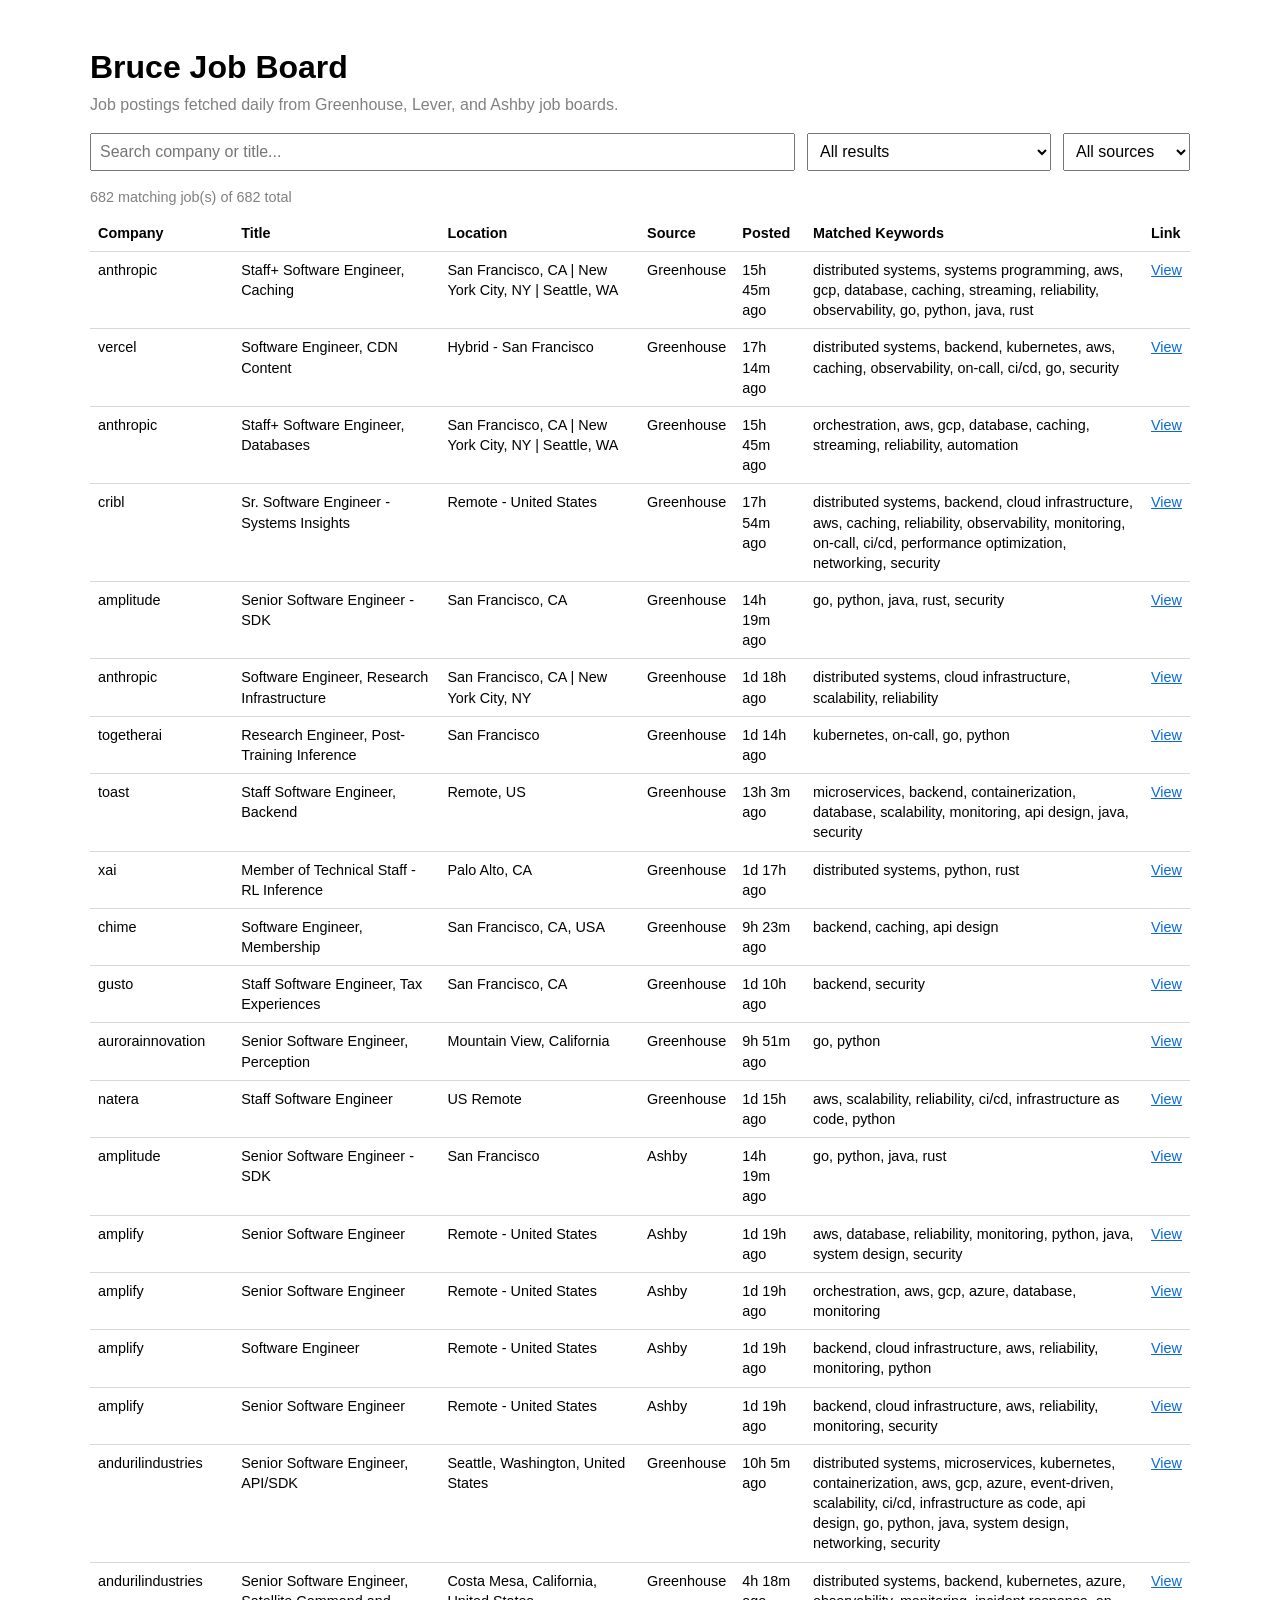
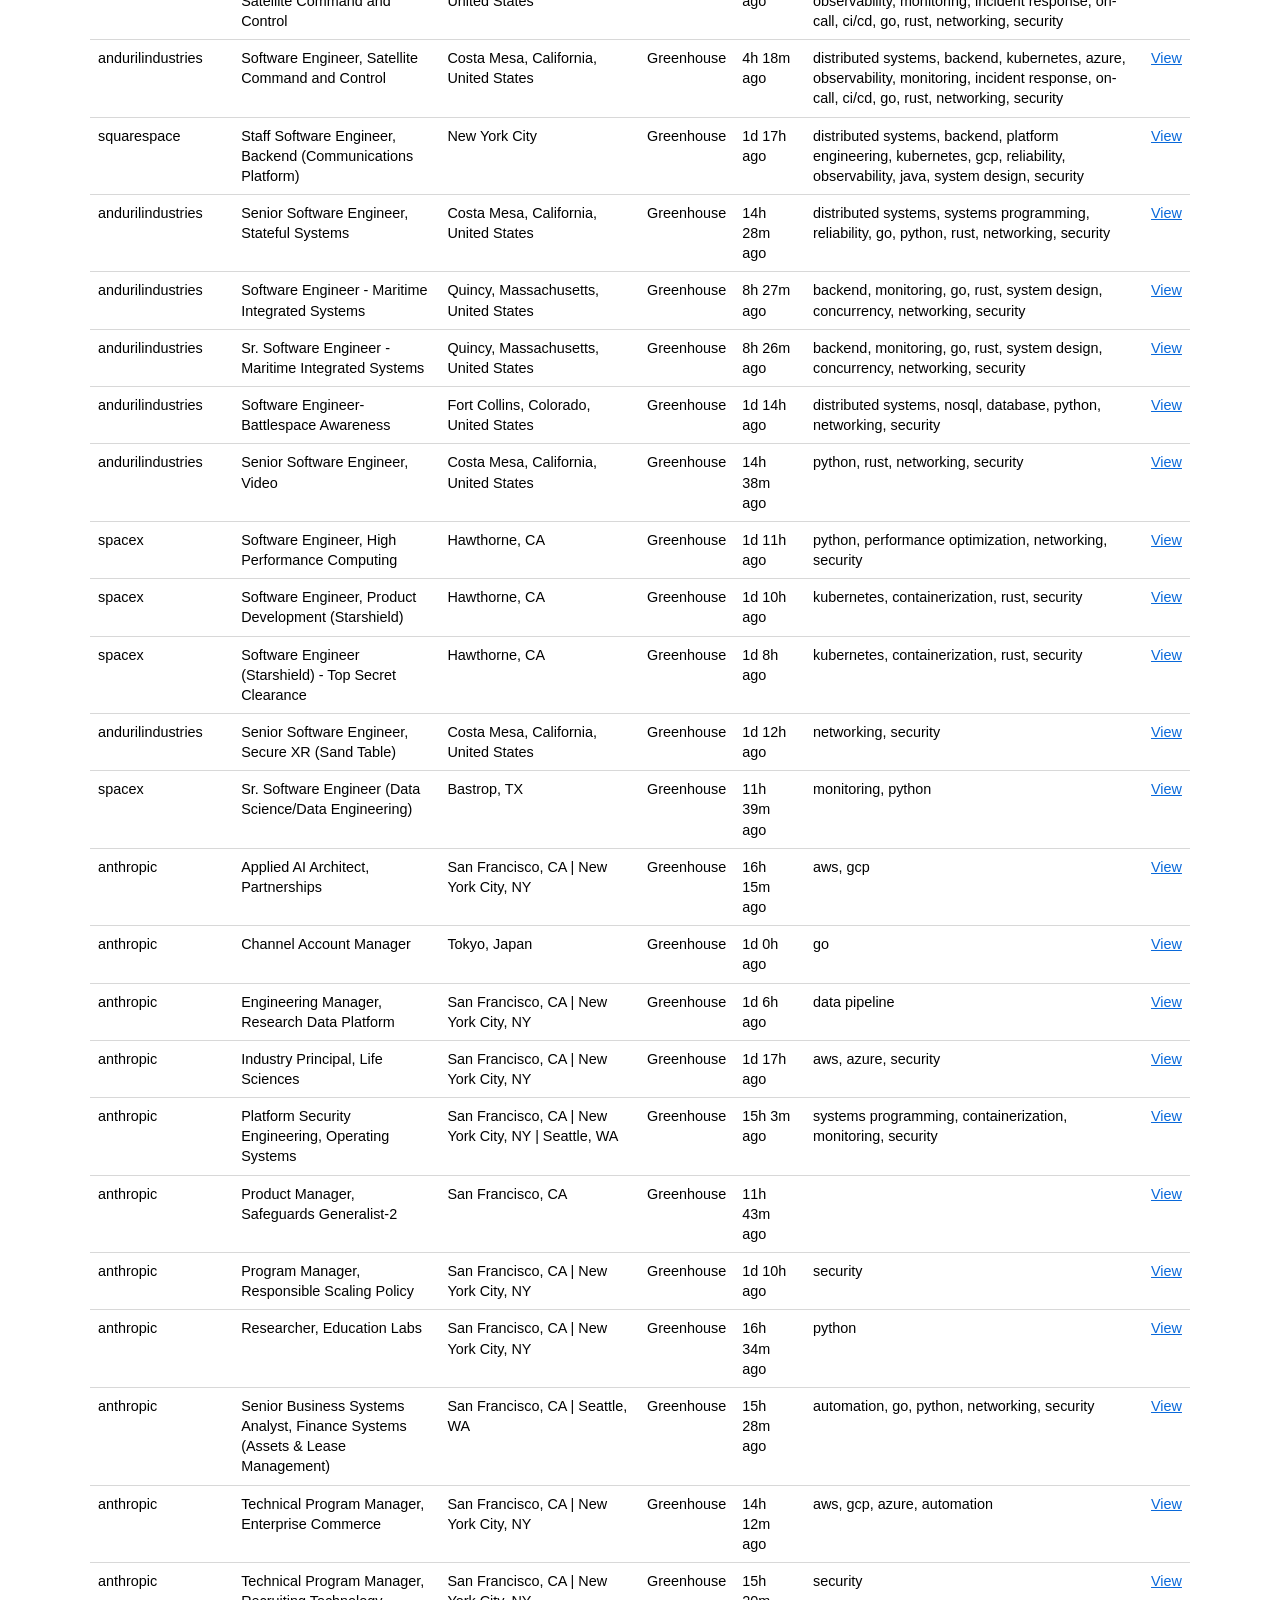
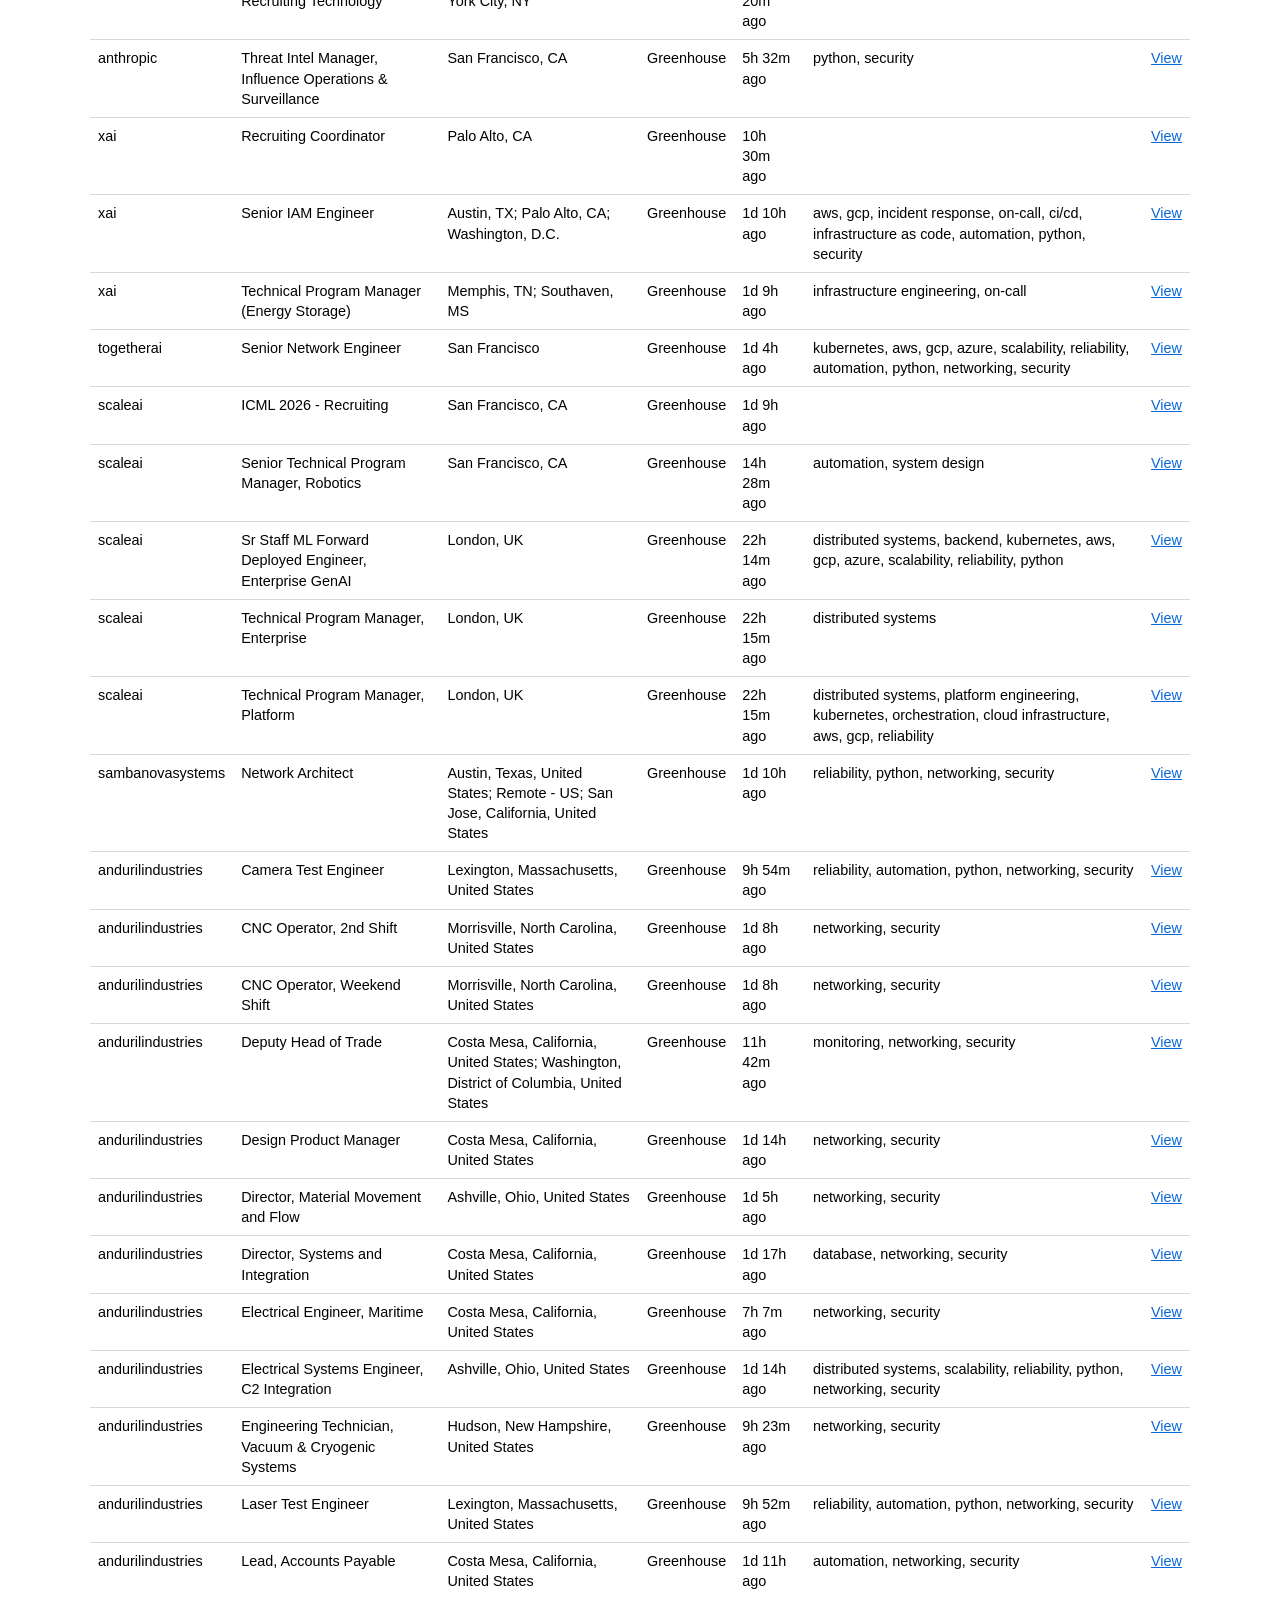
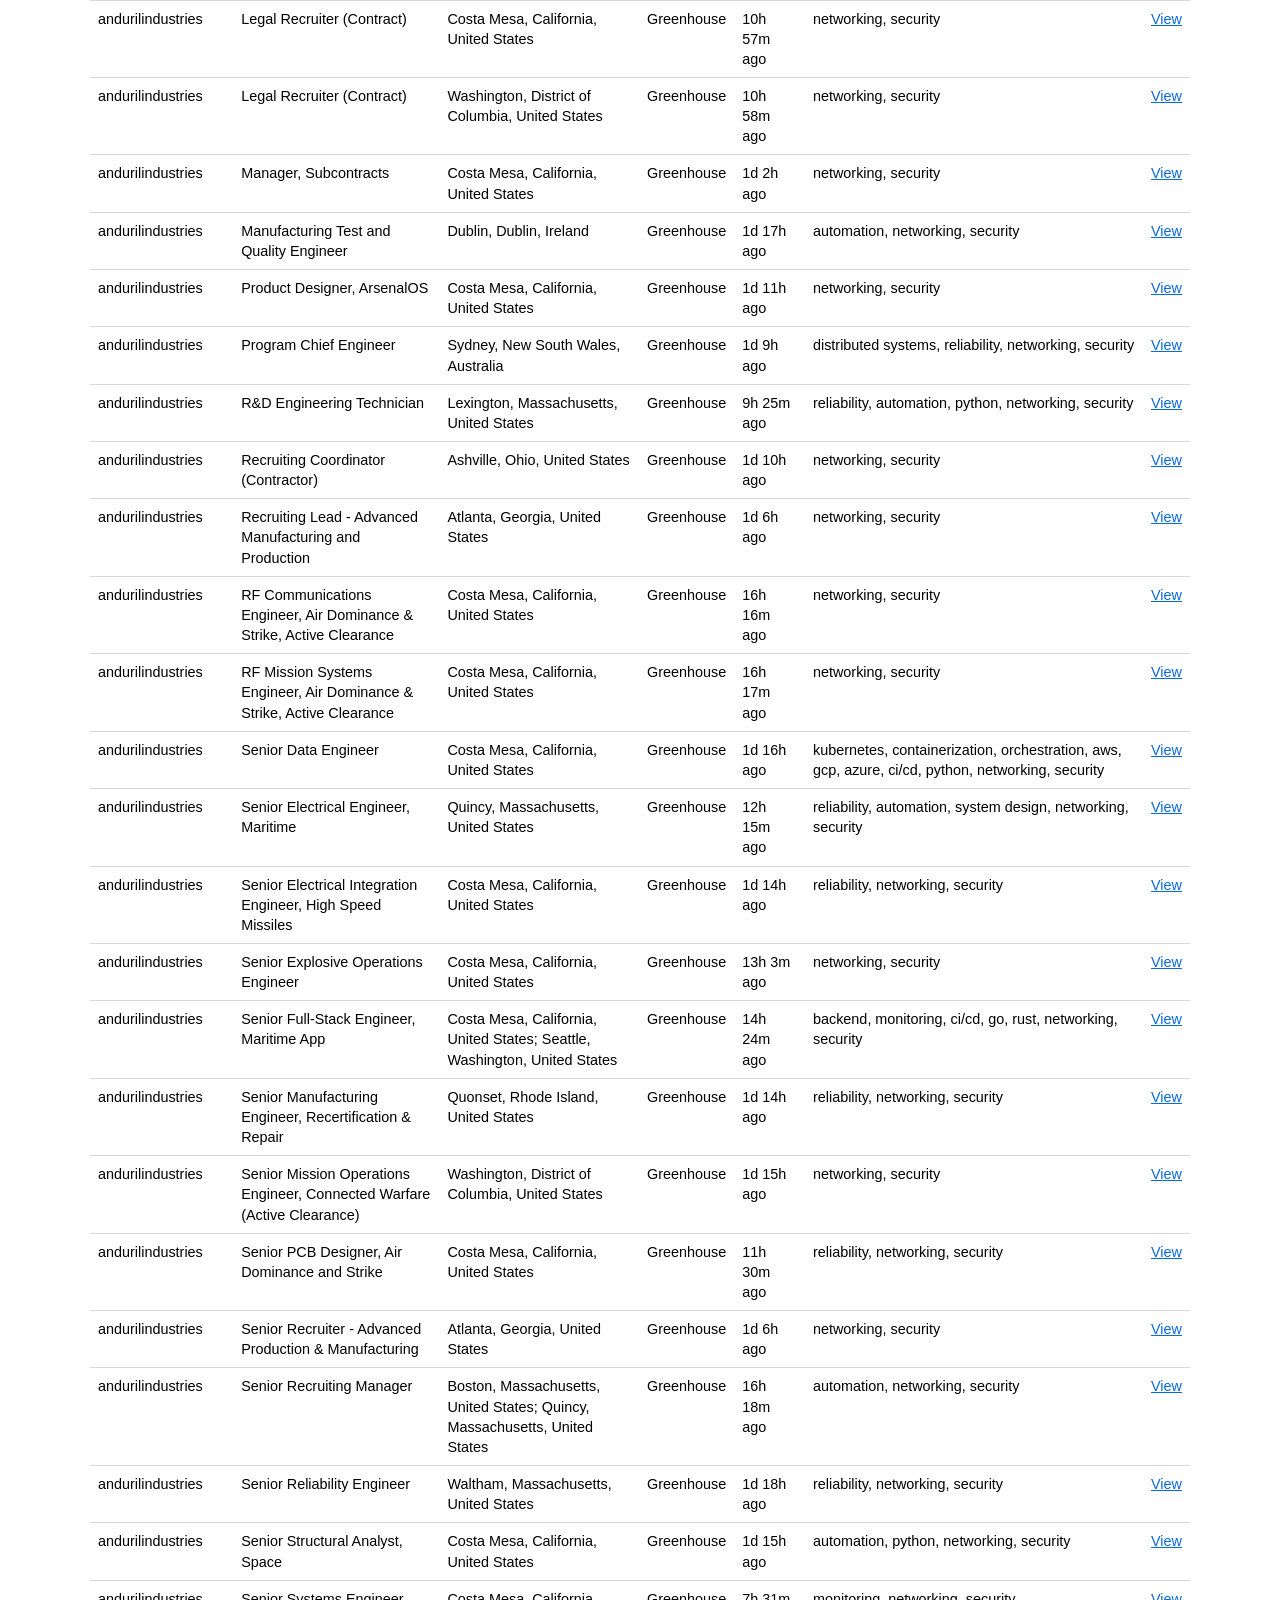
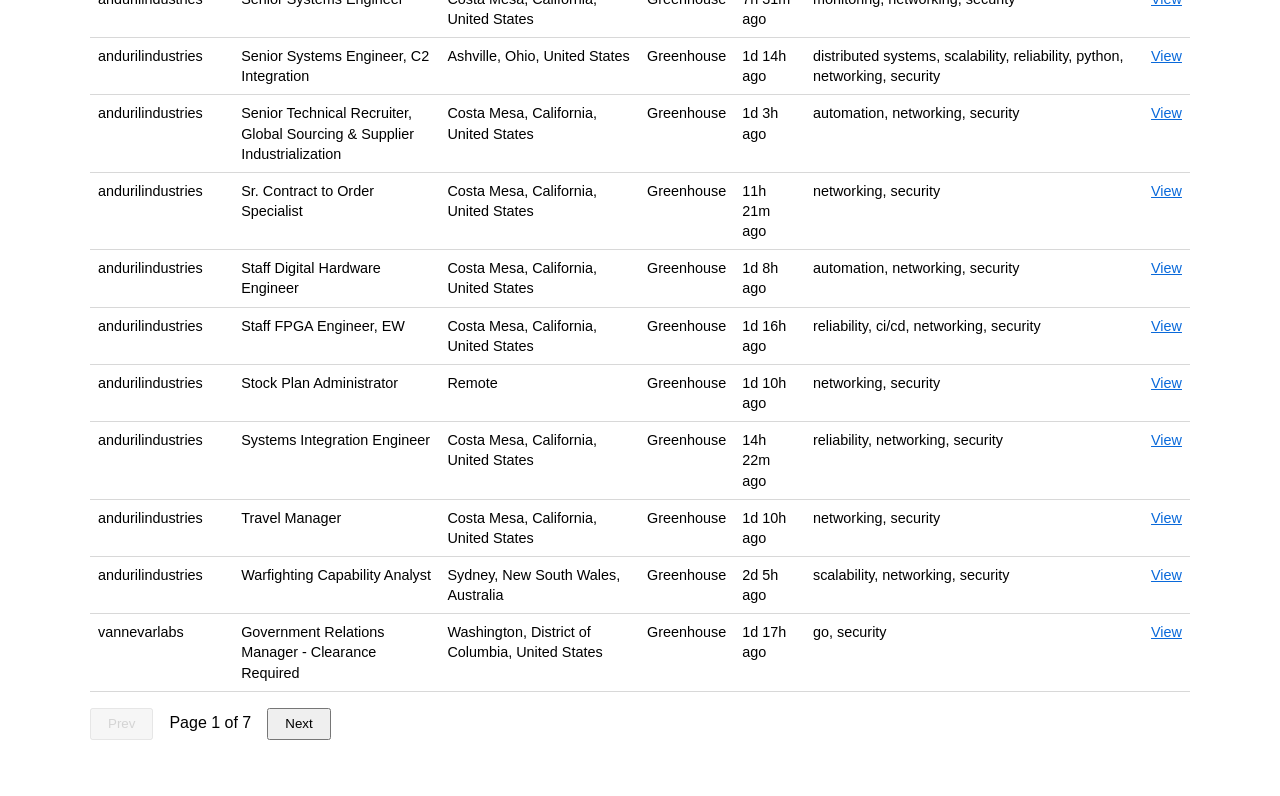
==== index.html @ 65ef7c3f "Seed job board with initial frontend + real (partial) data" ====
<!DOCTYPE html>
<html lang="en">
<head>
  <meta charset="UTF-8" />
  <meta name="viewport" content="width=device-width, initial-scale=1.0" />
  <title>Bruce Job Board</title>
  <link rel="stylesheet" href="style.css" />
</head>
<body>
  <header>
    <h1>Bruce Job Board</h1>
    <p>Job postings fetched daily from Greenhouse, Lever, and Ashby job boards.</p>
  </header>

  <div class="controls">
    <input type="text" id="search" placeholder="Search company or title..." aria-label="Search company or title" />
    <select id="bucket-filter" aria-label="Filter by category">
      <option value="all">All results</option>
      <option value="primary">Primary (Bay Area / Remote)</option>
      <option value="other_us">Other US Locations</option>
      <option value="excluded">Excluded</option>
    </select>
    <select id="source-filter" aria-label="Filter by source">
      <option value="all">All sources</option>
      <option value="Greenhouse">Greenhouse</option>
      <option value="Lever">Lever</option>
      <option value="Ashby">Ashby</option>
    </select>
  </div>

  <div id="status">Loading...</div>

  <div class="table-wrap">
    <table id="jobs-table">
      <thead>
        <tr>
          <th>Company</th>
          <th>Title</th>
          <th>Location</th>
          <th>Source</th>
          <th>Posted</th>
          <th>Matched Keywords</th>
          <th>Link</th>
        </tr>
      </thead>
      <tbody id="jobs-body"></tbody>
    </table>
  </div>

  <div class="pagination">
    <button id="prev-page" type="button">Prev</button>
    <span id="page-info"></span>
    <button id="next-page" type="button">Next</button>
  </div>

  <script src="app.js"></script>
</body>
</html>
---- style.css ----
:root {
  color-scheme: light dark;
}

body {
  font-family: -apple-system, BlinkMacSystemFont, "Segoe UI", Roboto, sans-serif;
  max-width: 1100px;
  margin: 0 auto;
  padding: 1.5rem;
  line-height: 1.4;
}

header h1 {
  margin-bottom: 0.25rem;
}

header p {
  color: gray;
  margin-top: 0;
}

.controls {
  display: flex;
  gap: 0.75rem;
  flex-wrap: wrap;
  margin: 1rem 0;
}

.controls input,
.controls select {
  padding: 0.5rem;
  font-size: 1rem;
}

#search {
  flex: 1;
  min-width: 200px;
}

#status {
  margin-bottom: 0.5rem;
  color: gray;
  font-size: 0.9rem;
}

.table-wrap {
  overflow-x: auto;
}

table {
  width: 100%;
  border-collapse: collapse;
  font-size: 0.9rem;
}

th,
td {
  text-align: left;
  padding: 0.5rem;
  border-bottom: 1px solid rgba(127, 127, 127, 0.3);
  vertical-align: top;
}

th {
  position: sticky;
  top: 0;
  background: Canvas;
}

tr:hover {
  background: rgba(127, 127, 127, 0.08);
}

.pagination {
  display: flex;
  align-items: center;
  gap: 1rem;
  margin: 1rem 0 2rem;
}

.pagination button {
  padding: 0.4rem 1rem;
  cursor: pointer;
}

.pagination button:disabled {
  cursor: not-allowed;
  opacity: 0.5;
}

a {
  color: #0969da;
}
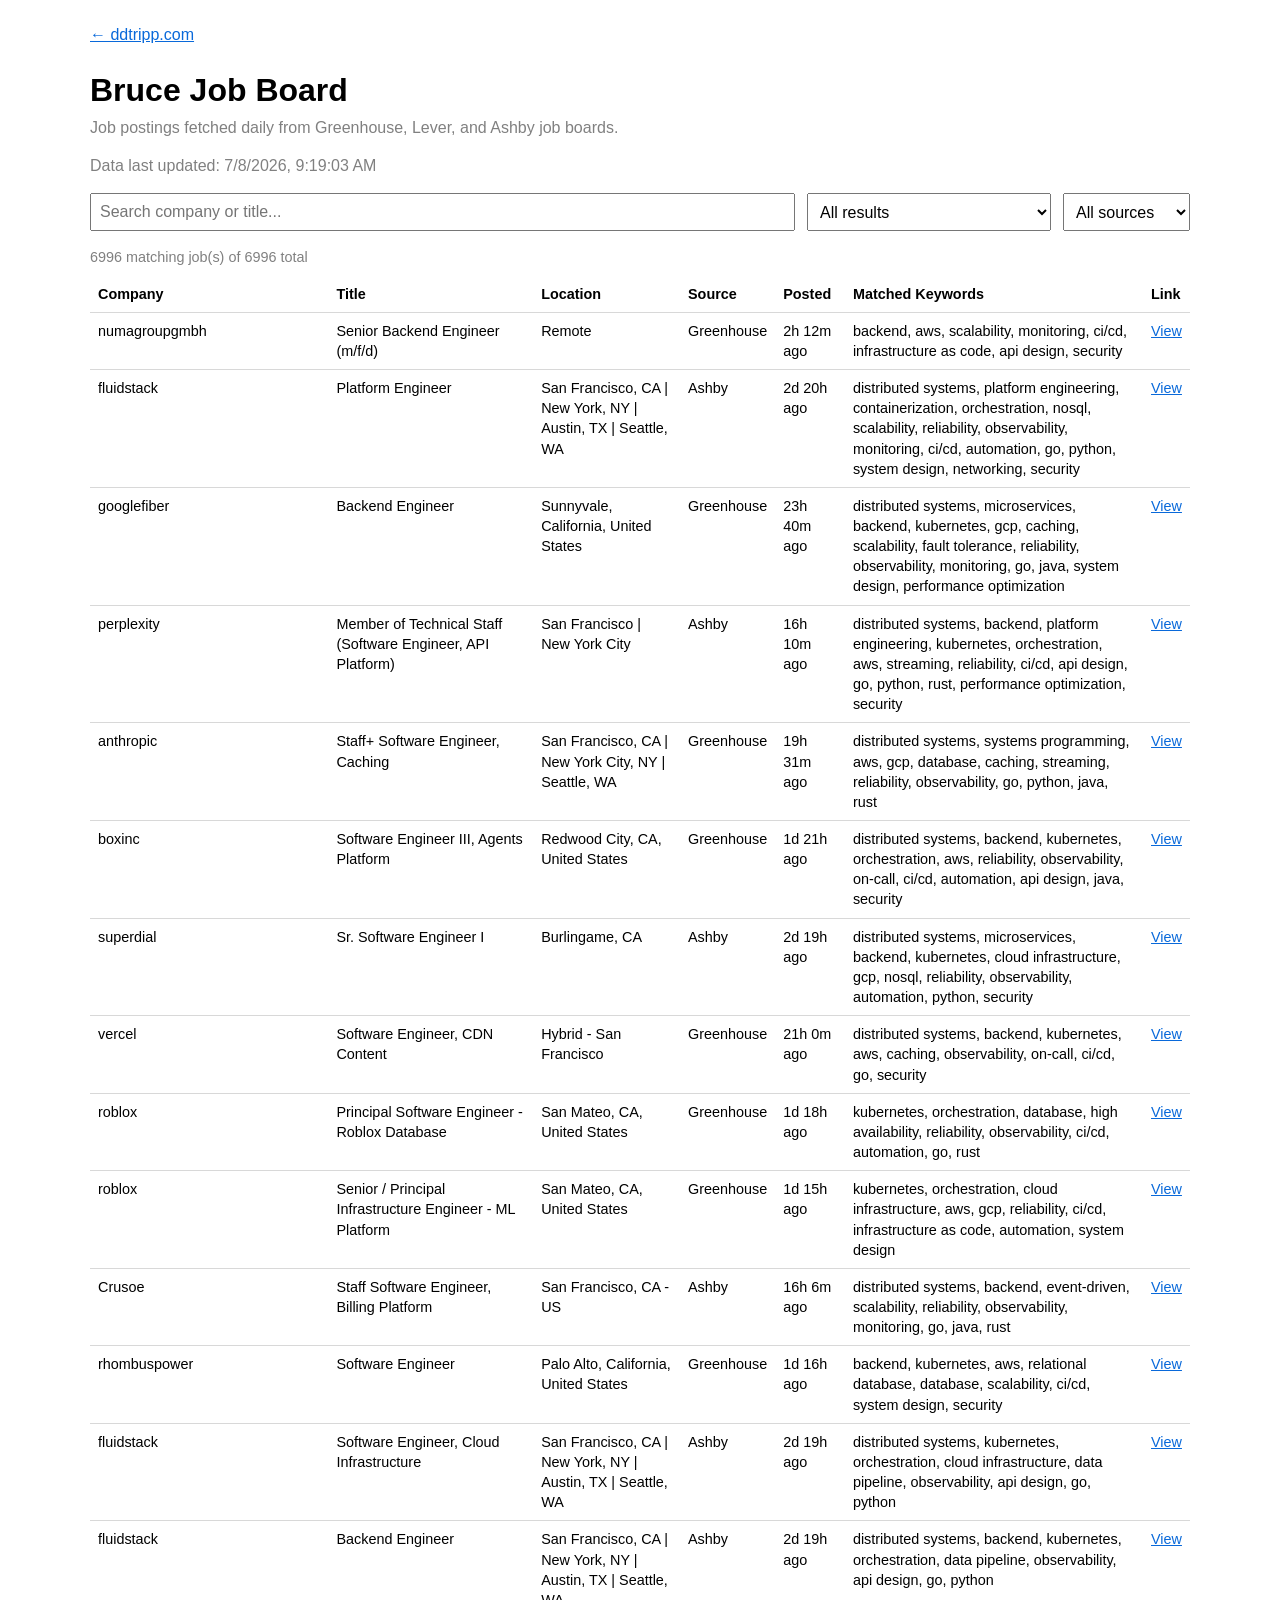
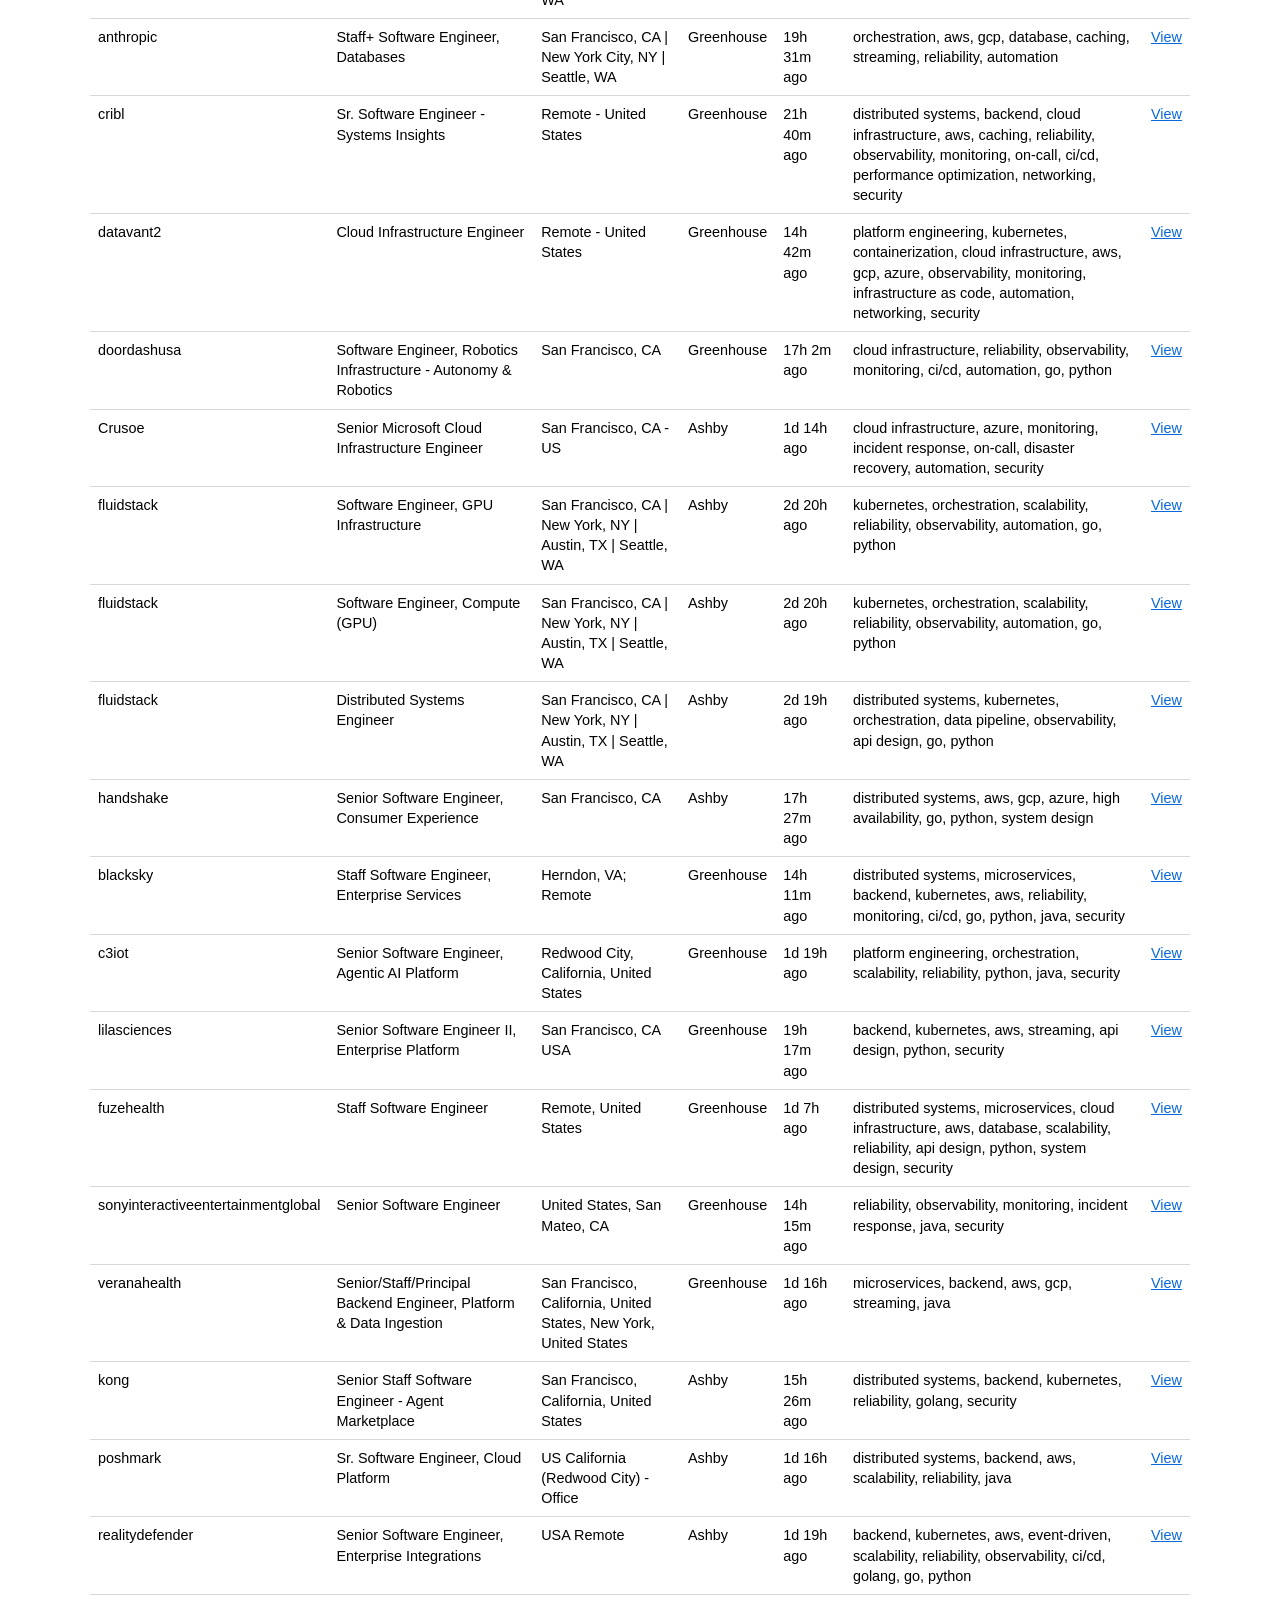
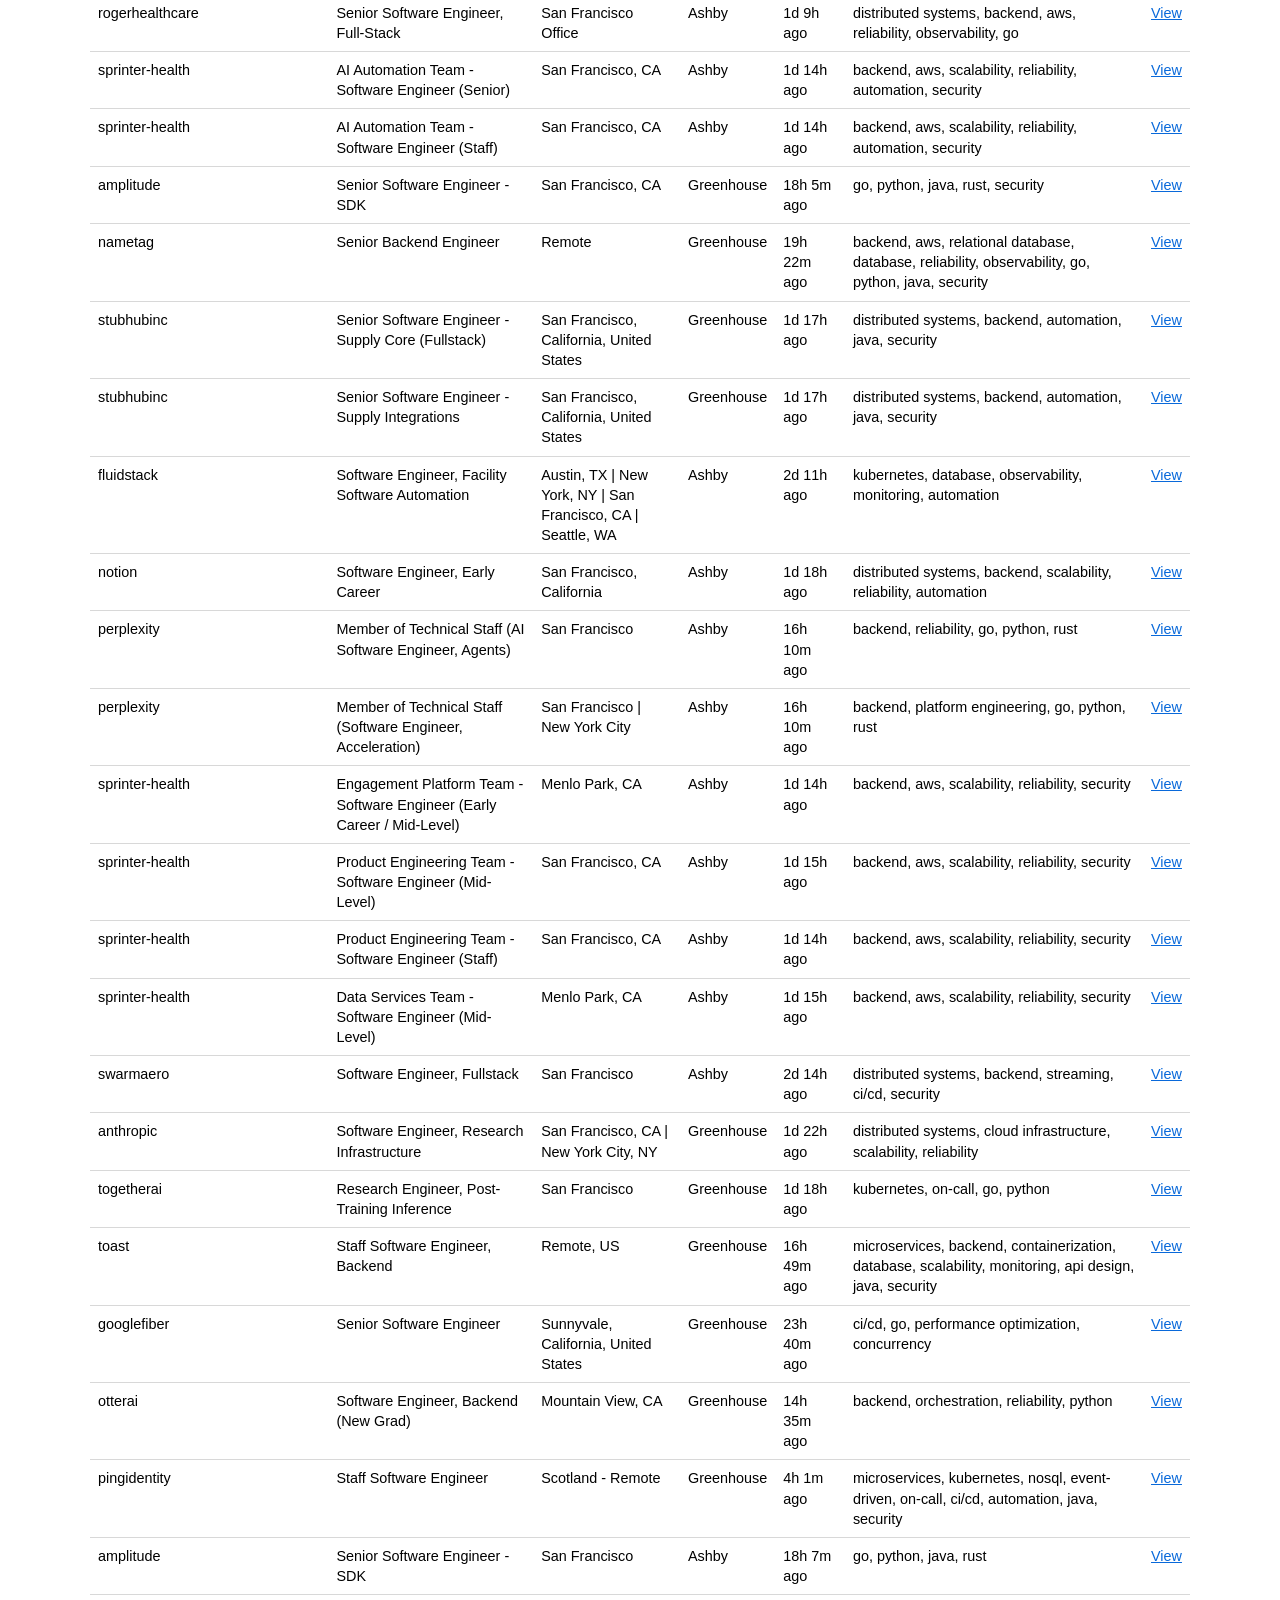
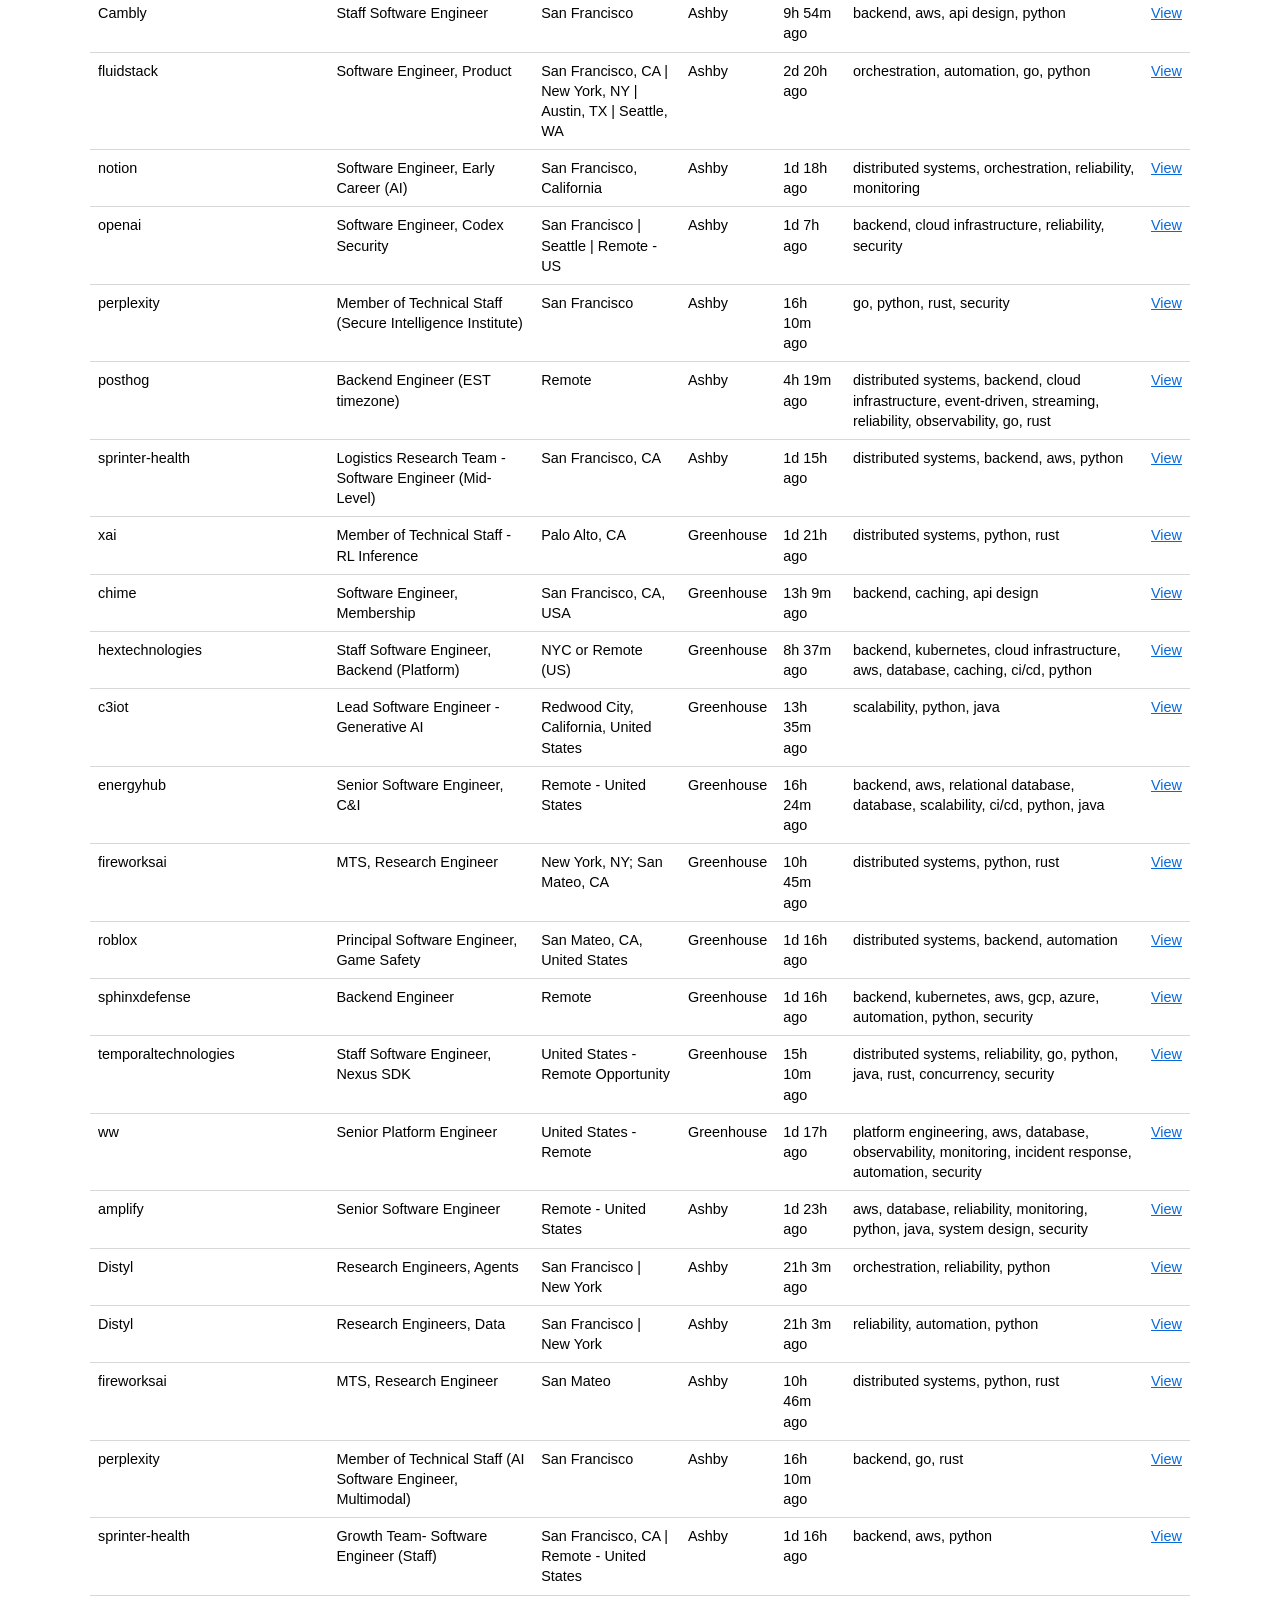
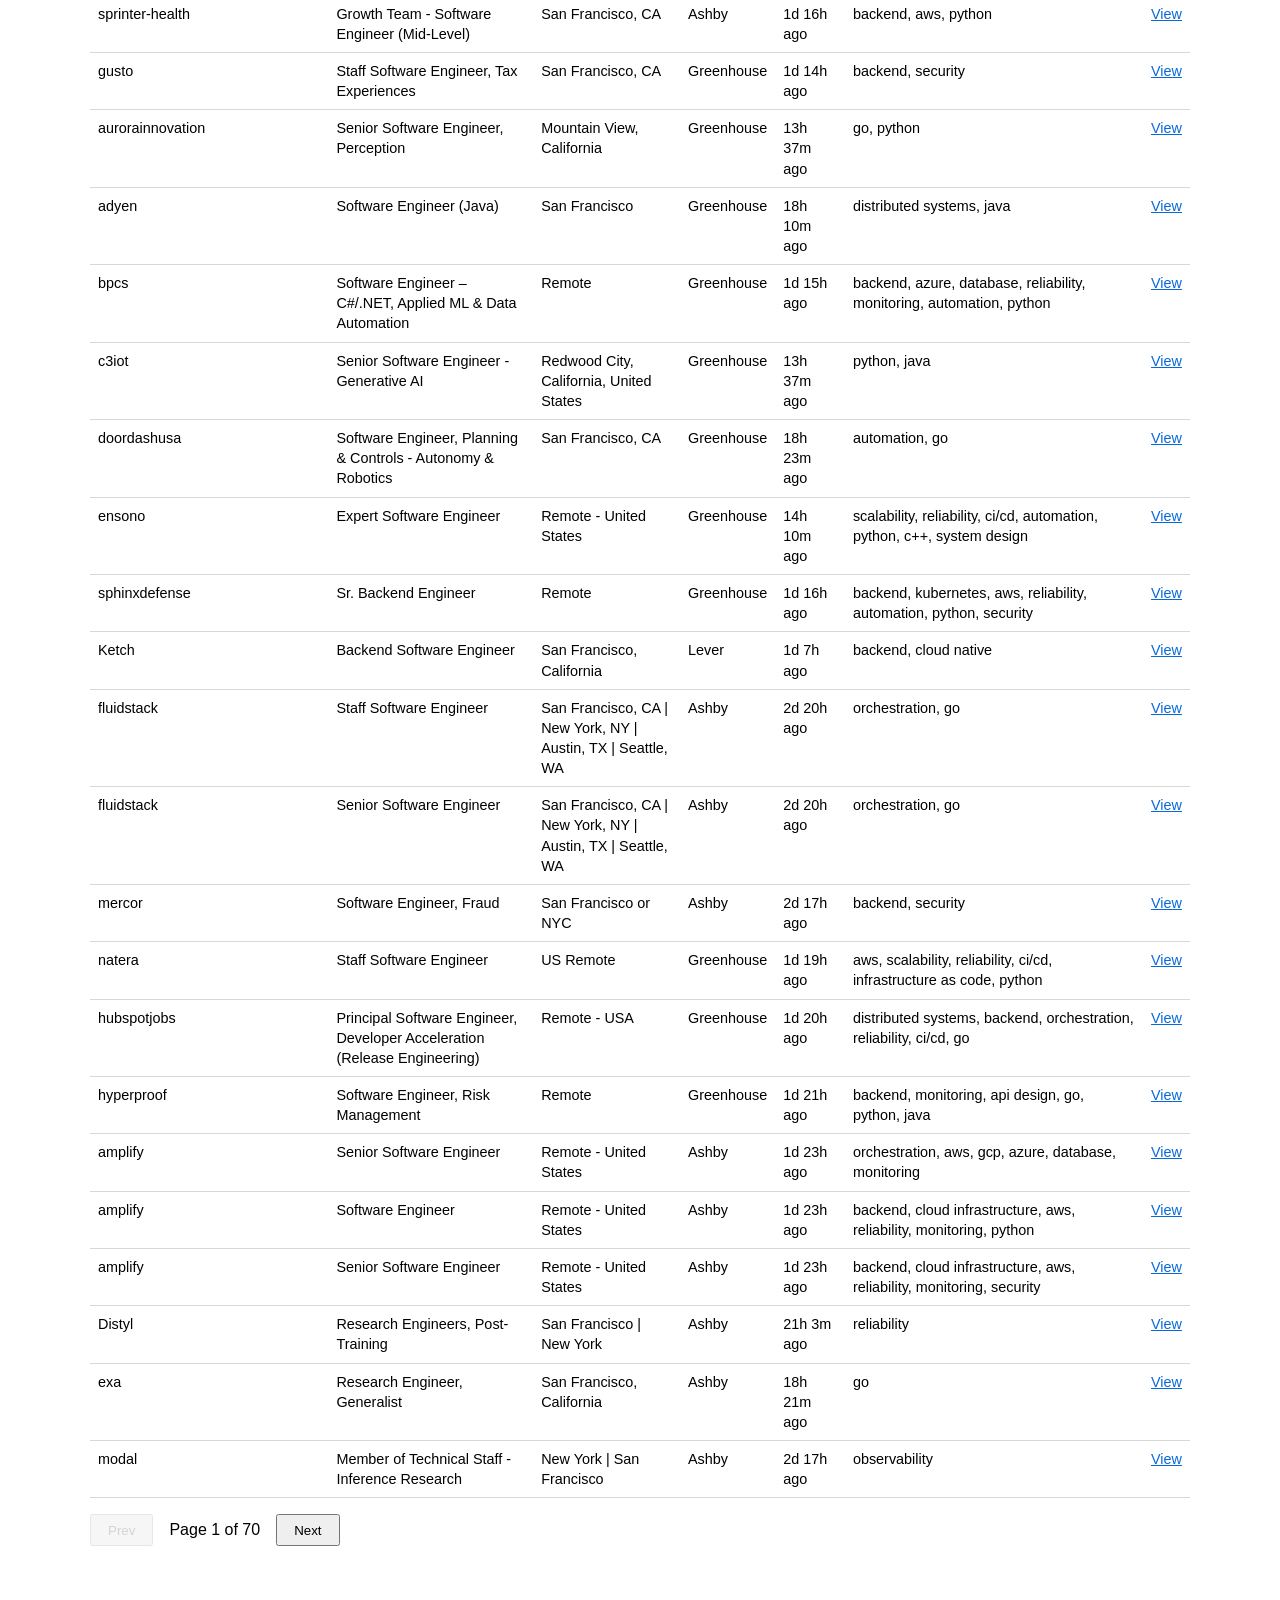
==== commit 94f8d4ce: "Add last-updated timestamp and ddtripp.com back-link" ====
--- a/index.html
+++ b/index.html
@@ -8,8 +8,10 @@
 </head>
 <body>
   <header>
+    <p><a href="https://ddtripp.com">&larr; ddtripp.com</a></p>
     <h1>Bruce Job Board</h1>
     <p>Job postings fetched daily from Greenhouse, Lever, and Ashby job boards.</p>
+    <p id="last-updated"></p>
   </header>
 
   <div class="controls">
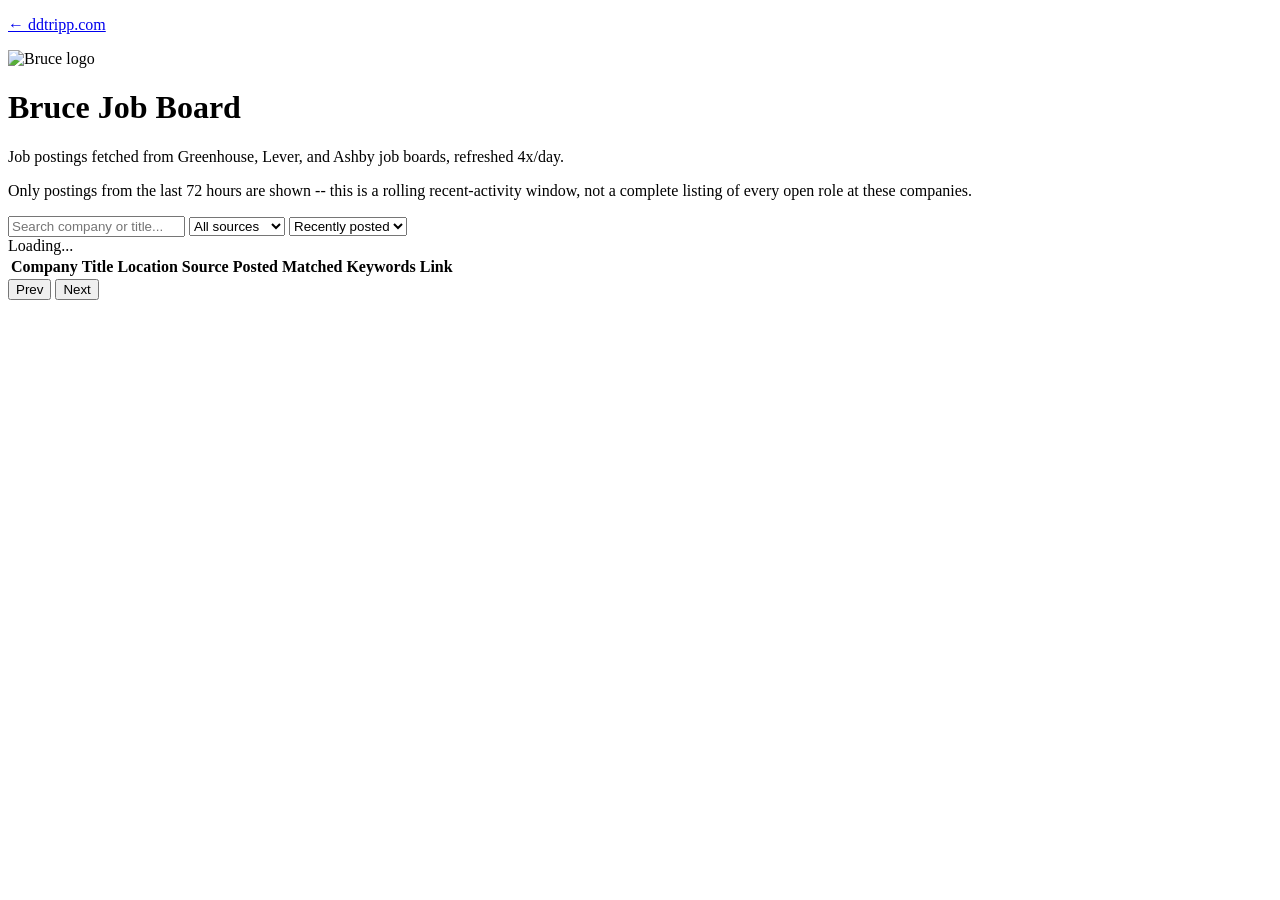
==== commit f5ecb31b: "Publish frontend update from bruce-bot@9a3c32e" ====
--- a/index.html
+++ b/index.html
@@ -4,29 +4,33 @@
   <meta charset="UTF-8" />
   <meta name="viewport" content="width=device-width, initial-scale=1.0" />
   <title>Bruce Job Board</title>
-  <link rel="stylesheet" href="style.css" />
+  <link rel="icon" type="image/png" href="img/bruce_logo.png" />
+  <link rel="stylesheet" href="css/style.css" />
 </head>
 <body>
   <header>
     <p><a href="https://ddtripp.com">&larr; ddtripp.com</a></p>
-    <h1>Bruce Job Board</h1>
-    <p>Job postings fetched daily from Greenhouse, Lever, and Ashby job boards.</p>
+    <div class="title-row">
+      <img src="img/bruce_logo.png" alt="Bruce logo" id="logo" />
+      <h1>Bruce Job Board</h1>
+    </div>
+    <p>Job postings fetched from Greenhouse, Lever, and Ashby job boards, refreshed 4x/day.</p>
+    <p>Only postings from the last 72 hours are shown -- this is a rolling recent-activity
+      window, not a complete listing of every open role at these companies.</p>
     <p id="last-updated"></p>
   </header>
 
   <div class="controls">
     <input type="text" id="search" placeholder="Search company or title..." aria-label="Search company or title" />
-    <select id="bucket-filter" aria-label="Filter by category">
-      <option value="all">All results</option>
-      <option value="primary">Primary (Bay Area / Remote)</option>
-      <option value="other_us">Other US Locations</option>
-      <option value="excluded">Excluded</option>
-    </select>
     <select id="source-filter" aria-label="Filter by source">
       <option value="all">All sources</option>
       <option value="Greenhouse">Greenhouse</option>
       <option value="Lever">Lever</option>
       <option value="Ashby">Ashby</option>
+    </select>
+    <select id="sort-by" aria-label="Sort by">
+      <option value="posted">Recently posted</option>
+      <option value="company">Company (A-Z)</option>
     </select>
   </div>
 
@@ -55,6 +59,6 @@
     <button id="next-page" type="button">Next</button>
   </div>
 
-  <script src="app.js"></script>
+  <script src="js/app.js"></script>
 </body>
 </html>
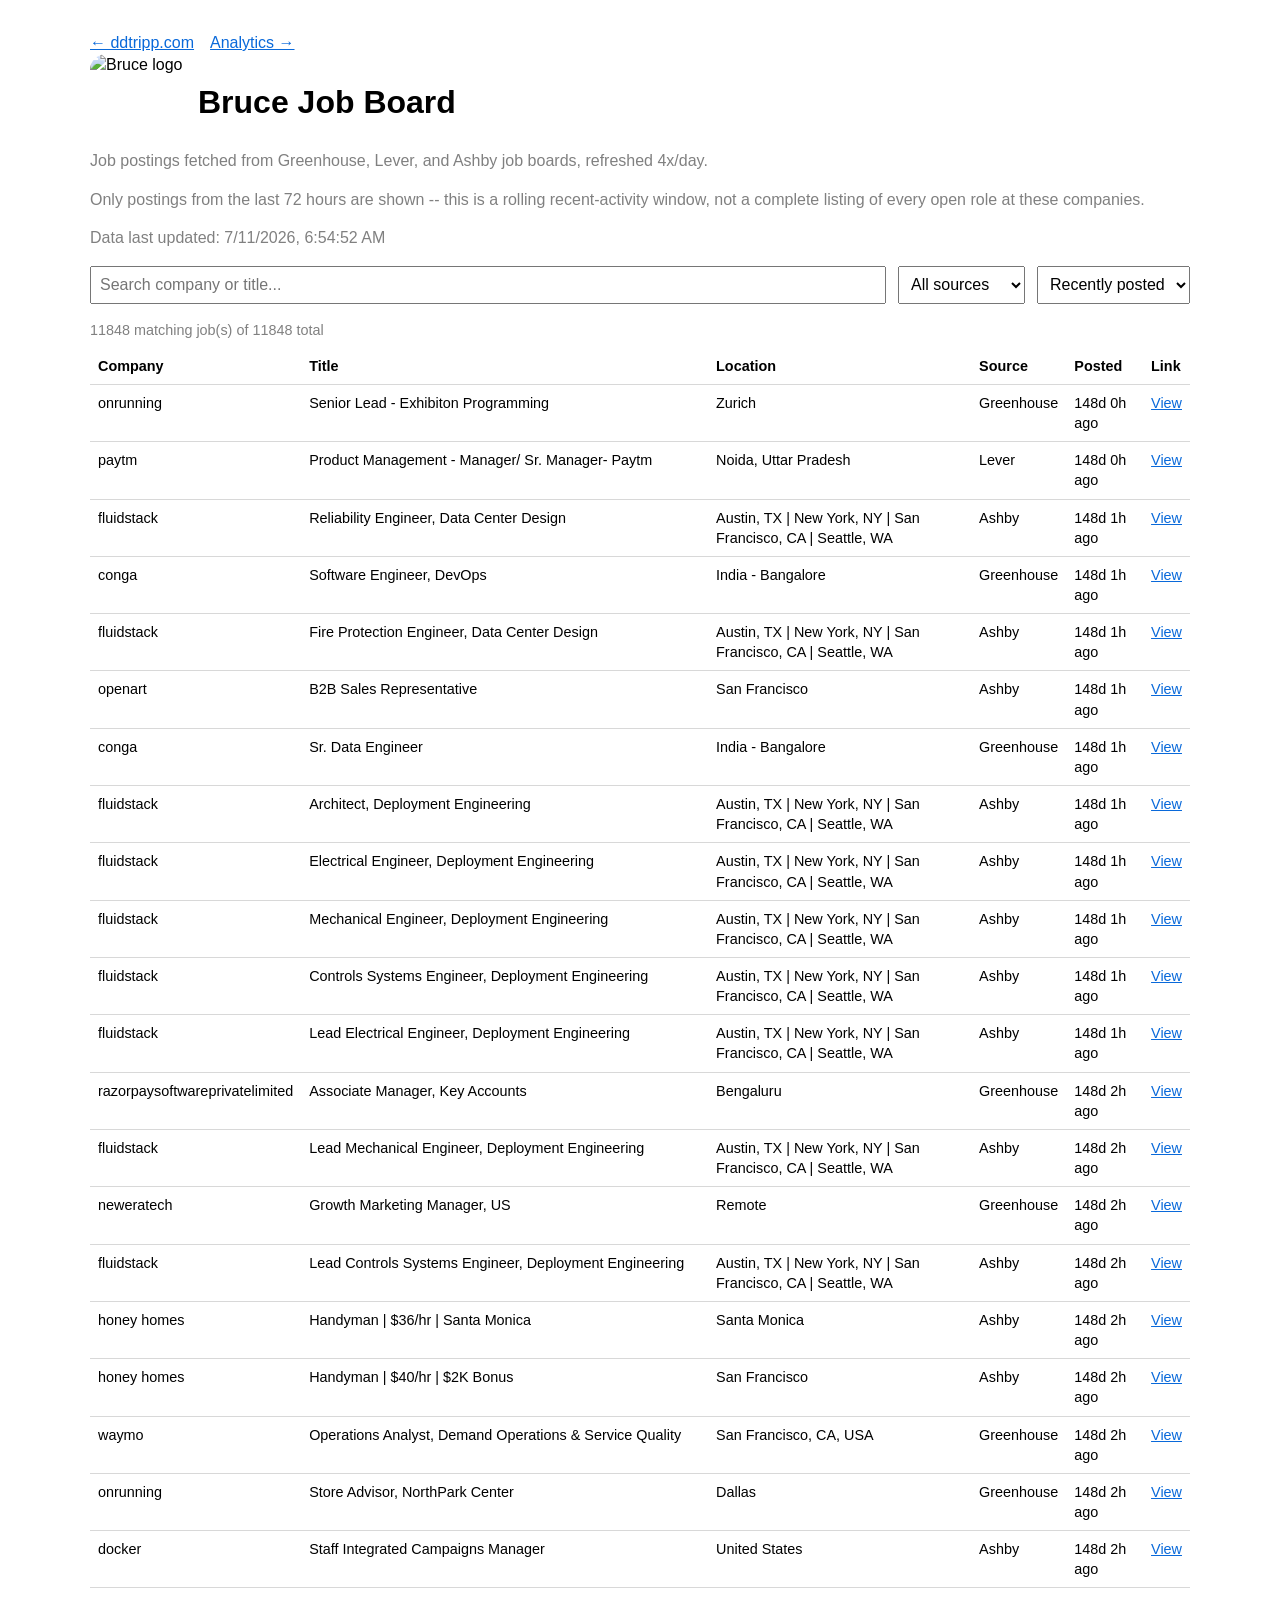
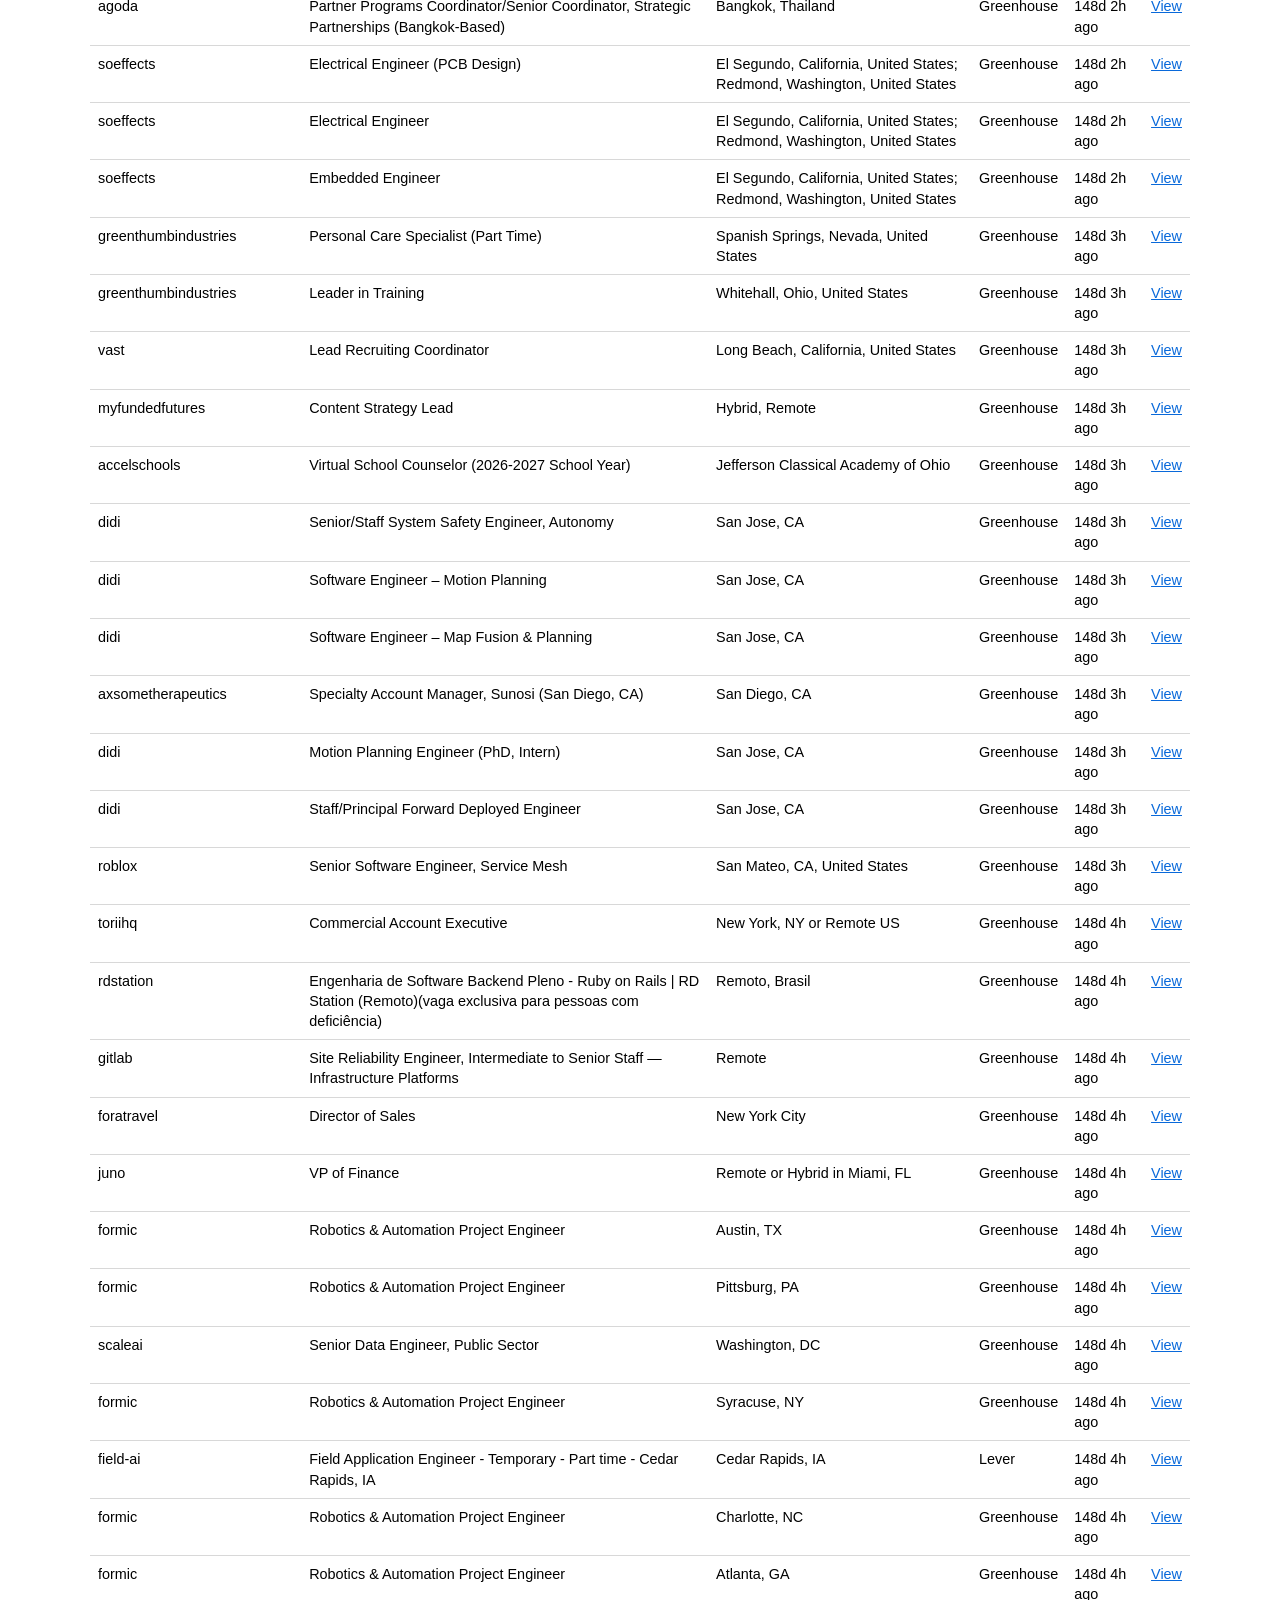
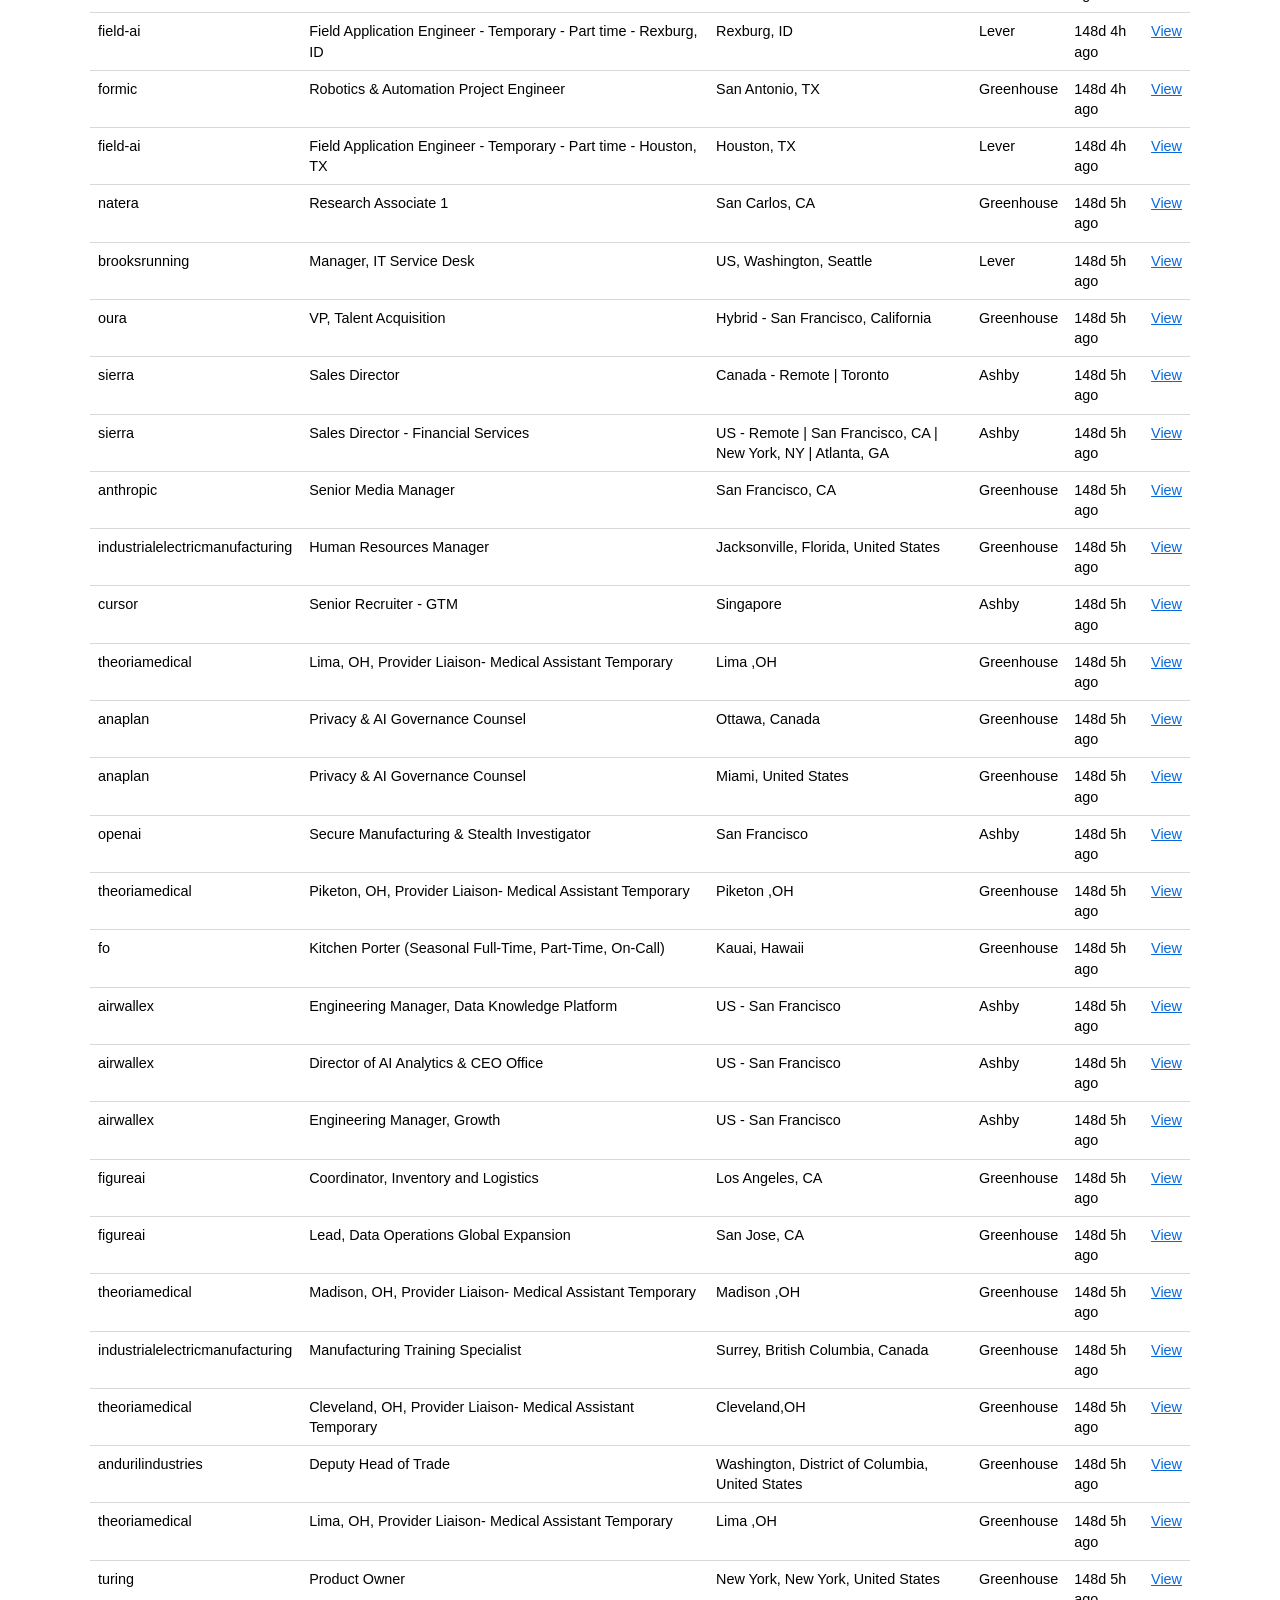
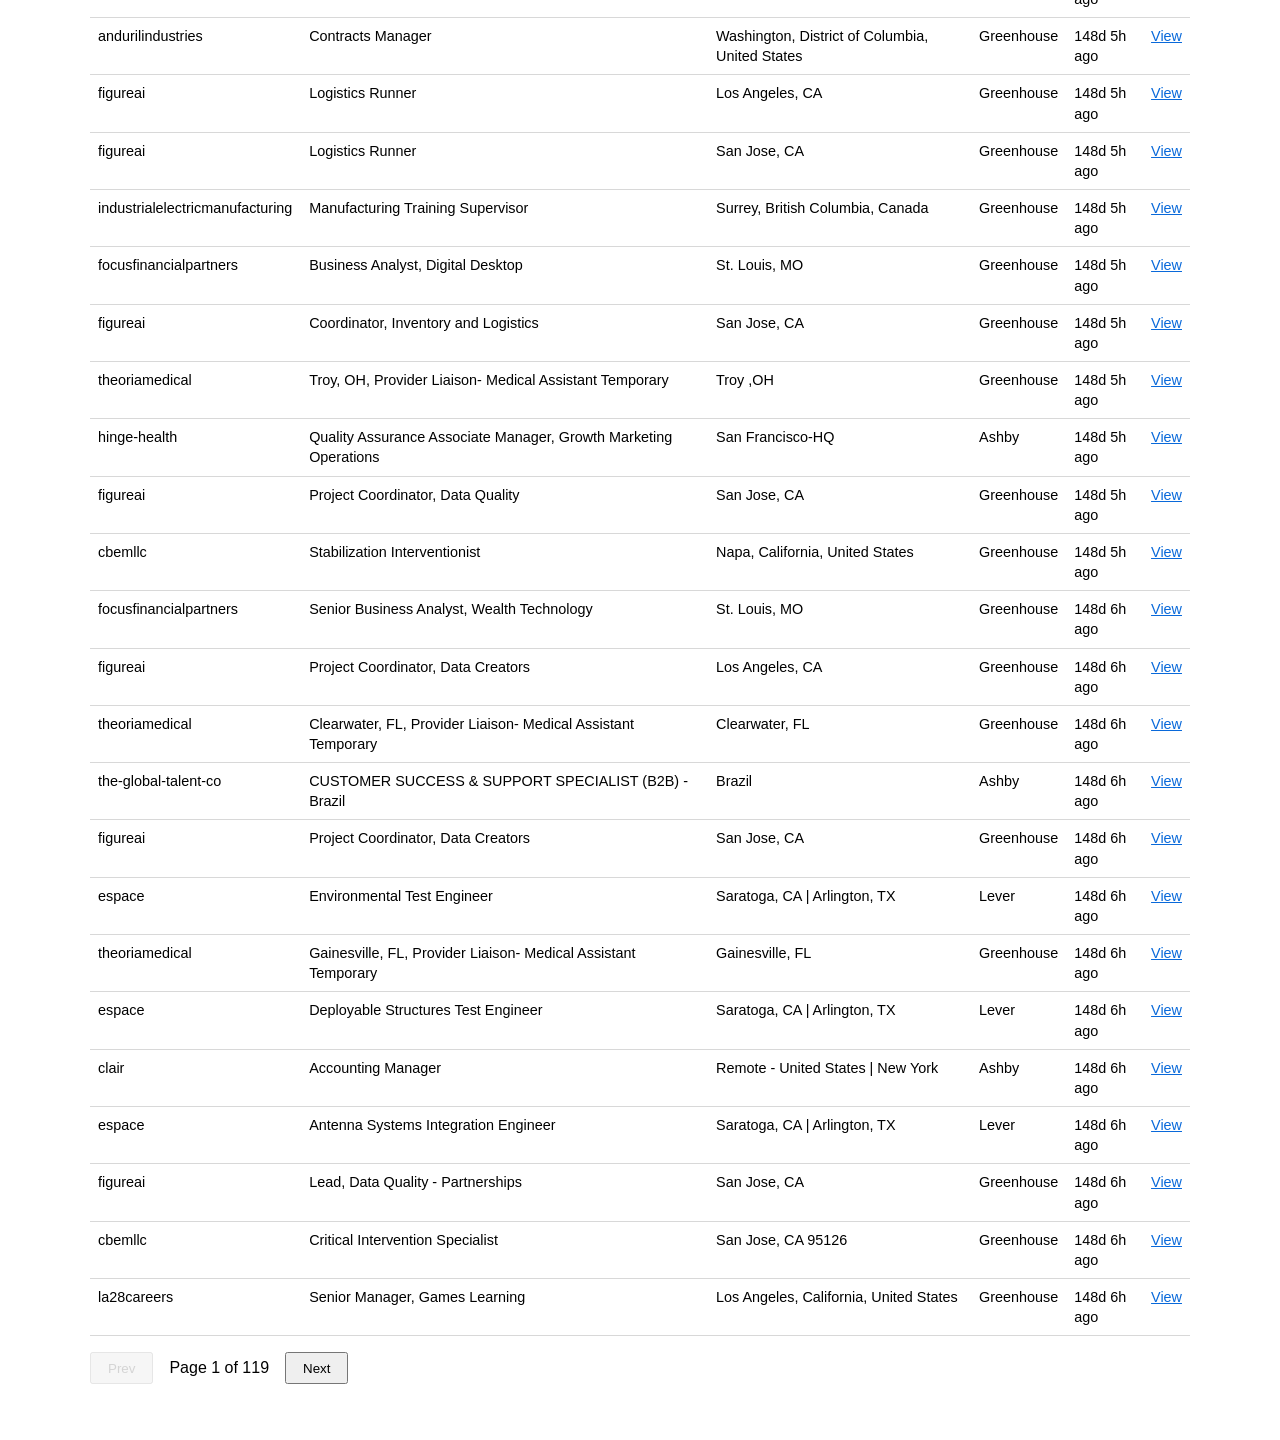
==== commit 871b6dca: "Publish frontend update from bruce-bot@132fe9a" ====
--- a/index.html
+++ b/index.html
@@ -1,15 +1,26 @@
+<!--
+  GENERATED/MIRRORED FILE -- do not edit in the public `bruce` repo.
+  This is the source; publish_frontend.yml copies it there verbatim on
+  every push. Edit here (bruce-bot/docs/index.html) instead, or a manual
+  edit to the public copy will get silently overwritten by the next
+  publish run (this happened for real on 2026-07-08 with a logo/CSS fix
+  -- see bruce/CLAUDE.md).
+-->
 <!DOCTYPE html>
 <html lang="en">
 <head>
   <meta charset="UTF-8" />
   <meta name="viewport" content="width=device-width, initial-scale=1.0" />
   <title>Bruce Job Board</title>
-  <link rel="icon" type="image/png" href="img/bruce_logo.png" />
+  <link rel="icon" type="image/png" href="img/favicon.png" />
   <link rel="stylesheet" href="css/style.css" />
 </head>
 <body>
   <header>
-    <p><a href="https://ddtripp.com">&larr; ddtripp.com</a></p>
+    <p class="nav-links">
+      <a href="https://ddtripp.com">&larr; ddtripp.com</a>
+      <a href="analytics/index.html">Analytics &rarr;</a>
+    </p>
     <div class="title-row">
       <img src="img/bruce_logo.png" alt="Bruce logo" id="logo" />
       <h1>Bruce Job Board</h1>
@@ -45,7 +56,6 @@
           <th>Location</th>
           <th>Source</th>
           <th>Posted</th>
-          <th>Matched Keywords</th>
           <th>Link</th>
         </tr>
       </thead>
--- a/css/style.css
+++ b/css/style.css
@@ -0,0 +1,238 @@
+/*
+ * GENERATED/MIRRORED FILE -- do not edit in the public `bruce` repo.
+ * This is the source; publish_frontend.yml copies it there verbatim on
+ * every push. Edit here (bruce-bot/docs/css/style.css) instead -- see
+ * bruce/CLAUDE.md for why.
+ */
+
+:root {
+  color-scheme: light dark;
+}
+
+body {
+  font-family: -apple-system, BlinkMacSystemFont, "Segoe UI", Roboto, sans-serif;
+  max-width: 1100px;
+  margin: 0 auto;
+  padding: 1.5rem;
+  line-height: 1.4;
+}
+
+header h1 {
+  margin-bottom: 0.25rem;
+}
+
+header p {
+  color: gray;
+  margin-top: 0;
+}
+
+.title-row {
+  display: flex;
+  align-items: center;
+  gap: 0.75rem;
+}
+
+.title-row h1 {
+  margin: 0;
+}
+
+#logo {
+  width: 96px;
+  height: 96px;
+  object-fit: contain;
+  box-sizing: border-box;
+  padding: 0px;
+  background: white;
+  border-radius: 16px;
+}
+
+.controls {
+  display: flex;
+  gap: 0.75rem;
+  flex-wrap: wrap;
+  margin: 1rem 0;
+}
+
+.controls input,
+.controls select {
+  padding: 0.5rem;
+  font-size: 1rem;
+}
+
+#search {
+  flex: 1;
+  min-width: 200px;
+}
+
+#status {
+  margin-bottom: 0.5rem;
+  color: gray;
+  font-size: 0.9rem;
+}
+
+.table-wrap {
+  overflow-x: auto;
+}
+
+table {
+  width: 100%;
+  border-collapse: collapse;
+  font-size: 0.9rem;
+}
+
+th,
+td {
+  text-align: left;
+  padding: 0.5rem;
+  border-bottom: 1px solid rgba(127, 127, 127, 0.3);
+  vertical-align: top;
+}
+
+th {
+  position: sticky;
+  top: 0;
+  background: Canvas;
+}
+
+tr:hover {
+  background: rgba(127, 127, 127, 0.08);
+}
+
+.pagination {
+  display: flex;
+  align-items: center;
+  gap: 1rem;
+  margin: 1rem 0 2rem;
+}
+
+.pagination button {
+  padding: 0.4rem 1rem;
+  cursor: pointer;
+}
+
+.pagination button:disabled {
+  cursor: not-allowed;
+  opacity: 0.5;
+}
+
+a {
+  color: #0969da;
+}
+
+.nav-links {
+  display: flex;
+  gap: 1rem;
+  margin: 0.5rem 0 0;
+}
+
+section {
+  margin: 2rem 0;
+}
+
+section h2 {
+  margin-bottom: 0.25rem;
+}
+
+section > p {
+  color: gray;
+  margin-top: 0;
+}
+
+.heatmap-wrap {
+  overflow-x: auto;
+}
+
+.heatmap {
+  display: grid;
+  grid-template-columns: 3rem repeat(24, minmax(1.1rem, 1fr));
+  gap: 2px;
+  font-size: 0.7rem;
+  min-width: 640px;
+}
+
+.heatmap .hm-corner {
+  min-width: 3rem;
+}
+
+.heatmap .hm-hour-label {
+  text-align: center;
+  color: gray;
+  font-size: 0.62rem;
+}
+
+.heatmap .hm-label {
+  text-align: right;
+  padding-right: 0.5rem;
+  color: gray;
+  align-self: center;
+}
+
+.heatmap .hm-cell {
+  aspect-ratio: 1;
+  border-radius: 2px;
+  background: rgba(127, 127, 127, 0.08);
+  cursor: default;
+}
+
+.hm-legend {
+  display: flex;
+  align-items: center;
+  gap: 0.5rem;
+  font-size: 0.8rem;
+  color: gray;
+  margin: 0.5rem 0;
+}
+
+.hm-legend-bar {
+  width: 120px;
+  height: 0.75rem;
+  border-radius: 3px;
+  border: 1px solid rgba(127, 127, 127, 0.3);
+}
+
+.hm-legend-caption {
+  margin-left: 0.25rem;
+}
+
+.hm-tooltip {
+  position: fixed;
+  z-index: 20;
+  pointer-events: none;
+  background: Canvas;
+  color: CanvasText;
+  border: 1px solid rgba(127, 127, 127, 0.4);
+  border-radius: 4px;
+  padding: 0.3rem 0.5rem;
+  font-size: 0.8rem;
+  box-shadow: 0 2px 8px rgba(0, 0, 0, 0.15);
+}
+
+.map-popup-list {
+  margin: 0.4rem 0 0;
+  padding-left: 1.1rem;
+  max-height: 140px;
+  overflow-y: auto;
+}
+
+#map {
+  height: 420px;
+  border-radius: 8px;
+  margin-top: 0.5rem;
+}
+
+.timeline-controls {
+  display: flex;
+  align-items: center;
+  gap: 0.75rem;
+  margin: 0.75rem 0 2rem;
+}
+
+.timeline-controls input[type="range"] {
+  flex: 1;
+}
+
+#time-readout {
+  color: gray;
+  font-size: 0.85rem;
+  white-space: nowrap;
+}
